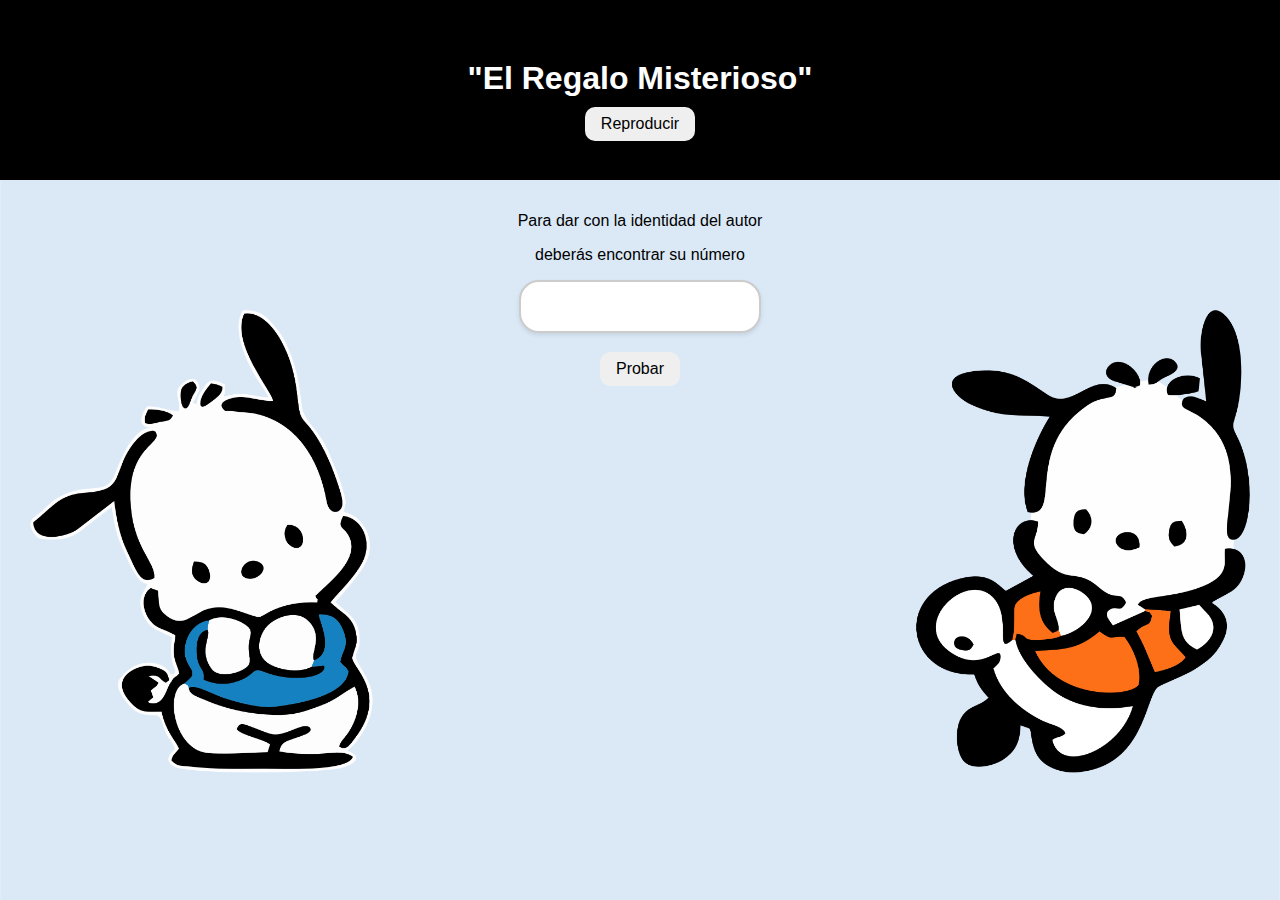
==== Pag2/pag2.html @ 6c34177d "Cambios" ====
<!DOCTYPE html>
<html lang="es">
<head>
    <meta charset="UTF-8">
    <meta name="viewport" content="width=device-width, initial-scale=1.0">
    <title>El Regalo Misterioso</title>
    <link rel="stylesheet" href="styles.css">
</head>
<body>
    <header>
        <h1>"El Regalo Misterioso"</h1>
        <button id="playButton">Reproducir</button>
        <audio id="backgroundMusic" src="Song.mp3"></audio>
    </header>
    <main>
        <section id="game">
            <p>Para dar con la identidad del autor</p>
            <p>deberás encontrar su número</p>
            <form id="guessForm">
                <input type="text" id="guessInput" maxlength="9" pattern="\d{9}" required>
                <button id="checkButton" type="submit">Probar</button>
            </form>
            <div id="hint"></div>
            <div id="successGif" style="display: none;">
                <img src="Img/Éxito.gif" alt="¡Éxito!">
            </div>
        </section>
    </main>
    <footer>
    </footer>
    <script src="script.js"></script>
</body>
</html>
---- Pag2/styles.css ----
body {
    font-family: Arial, sans-serif;
    margin: 0;
    padding: 0;
    background-color: rgb(4, 12, 19);
    background-size: cover;
    background-position: center;
    display: flex;
    flex-direction: column;
    min-height: 100vh;
}

header {
    background-color: rgb(0, 0, 0); /* Fondo semitransparente para el encabezado */
    color: #fff;
    min-height: 20vh;
    text-align: center;
    display: flex;
    flex-direction: column; /* Apila los elementos verticalmente */
    justify-content: center;
    align-items: center;
}

h1 {
    margin-bottom: 10px; /* Agrega margen inferior al texto */
}

#playButtonContainer {
    margin-top: 2px; /* Agrega margen superior al contenedor del botón */
}
@keyframes colorChange {
    0% { background-color: cyan; }
    50% { background-color: blueviolet; }
    100% { background-color: cyan; }
}

@keyframes borderGlow {
    0% {
        box-shadow: 0 0 5px cyan, 0 0 10px cyan, 0 0 20px cyan;
    }
    50% {
        box-shadow: 0 0 5px blueviolet, 0 0 10px blueviolet, 0 0 20px blueviolet;
    }
    100% {
        box-shadow: 0 0 5px cyan, 0 0 10px cyan, 0 0 20px cyan;
    }
}

button#playButton {
    padding: 0.5em 1em;
    font-size: 1em;
    cursor: pointer;
    border: none; /* Elimina el borde del botón */
    color: #000000; /* Color del texto */
    border-radius: 10px; /* Bordes redondeados */
    transition: transform 0.2s; /* Suaviza la transición de la transformación */
    animation: colorChange 5s infinite, borderGlow 5s infinite; /* Aplica ambas animaciones */
}

button#playButton:hover {
    transform: scale(1.1); /* Agranda el botón al pasar el ratón sobre él */
}

main {
    flex: 1;
    padding: 1em;
    background-color: #fff;
    background-image: url('Img/Fondo3.png'); /* Ruta a tu imagen de fondo */
    background-size: cover;
    background-position: center;
    display: flex;
    flex-direction: column;
}

#game {
    max-width: 400px;
    margin: 0 auto;
    text-align: center;
}

#guessForm {
    display: flex;
    flex-direction: column;
    align-items: center;
}

#guessInput {
    font-size: 1.2em;
    padding: 0.7em 1em;
    margin-bottom: 1em;
    width: 100%;
    max-width: 200px;
    text-align: center;
    border: 2px solid #ccc;
    border-radius: 20px;
    box-shadow: 0 2px 4px rgba(0, 0, 0, 0.1);
    transition: border-color 0.3s ease;
    background-image: url('ruta/a/tu/imagen.jpg'); /* Ruta a tu imagen de fondo */
    background-size: cover; /* Ajustamos el tamaño de la imagen */
    background-position: center; /* Centramos la imagen */
}

#guessInput:focus {
    outline: none;
    border-color: #66afe9;
}
/* Definimos la animación de colores */
@keyframes colorChange {
    0% { background-color: cyan; }
    50% { background-color: blueviolet; }
    100% { background-color: cyan; }
}

/* Aplicamos la animación al botón */
#checkButton {
    padding: 0.5em 1em;
    font-size: 1em;
    cursor: pointer;
    border: none;
    border-radius: 10px; /* Bordes redondeados */
    animation: colorChange 5s infinite; /* Animación constante */
    transition: transform 0.2s; /* Transición para el efecto de clic */
}

/* Efecto de clic */
#checkButton:active {
    transform: scale(0.95); /* Pequeño efecto de compresión al hacer clic */
}

button {
    padding: 0.5em 1em;
    font-size: 1em;
    cursor: pointer;
    transition: background-color 0.3s ease; /* Transición suave de color */
}

button:hover {
    transform: scale(1.15); /* Pequeño efecto de compresión al hacer clic */
}


#hint {
    margin-top: 1em;
    font-size: 1.1em;
    color: #333;
}

.icon {
    width: 20px;
    height: 20px;
    vertical-align: middle;
    margin-left: 5px;
}

#successVideo {
    margin-top: 1em;
}
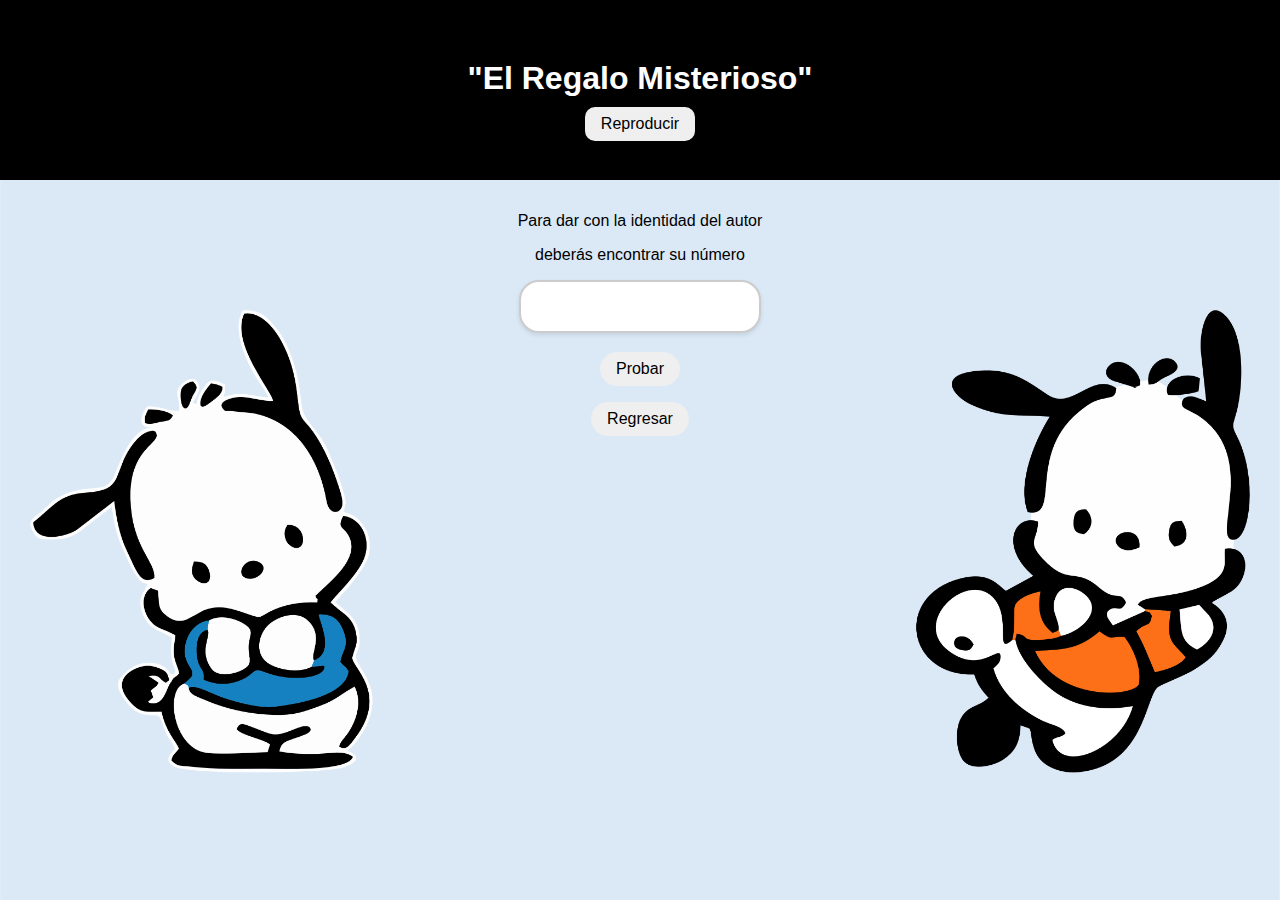
==== commit e6e35e27: "Cambios" ====
--- a/Pag2/pag2.html
+++ b/Pag2/pag2.html
@@ -19,6 +19,7 @@
             <form id="guessForm">
                 <input type="text" id="guessInput" maxlength="9" pattern="\d{9}" required>
                 <button id="checkButton" type="submit">Probar</button>
+                <a href="https://asikas909.github.io" id="backLink"><button id="backButton" type="button">Regresar</button></a>
             </form>
             <div id="hint"></div>
             <div id="successGif" style="display: none;">
--- a/Pag2/styles.css
+++ b/Pag2/styles.css
@@ -155,3 +155,37 @@
 #successVideo {
     margin-top: 1em;
 }
+/* Definimos la animación de colores */
+@keyframes colorChange {
+    0% { background-color: cyan; }
+    50% { background-color: blueviolet; }
+    100% { background-color: cyan; }
+}
+
+/* Aplicamos la animación al botón "Comprobar" */
+#checkButton {
+    padding: 0.5em 1em;
+    font-size: 1em;
+    cursor: pointer;
+    border: none;
+    border-radius: 20px;
+    animation: colorChange 5s infinite;
+    transition: transform 0.2s;
+}
+
+/* Aplicamos la misma animación al botón "REGRESAR" */
+#backButton {
+    padding: 0.5em 1em;
+    font-size: 1em;
+    cursor: pointer;
+    border: none;
+    border-radius: 20px;
+    animation: colorChange 5s infinite;
+    transition: transform 0.2s;
+    margin-top: 1em; /* Añadimos margen para separar los botones */
+}
+
+/* Efecto de clic */
+#checkButton:active, #backButton:active {
+    transform: scale(0.95);
+}
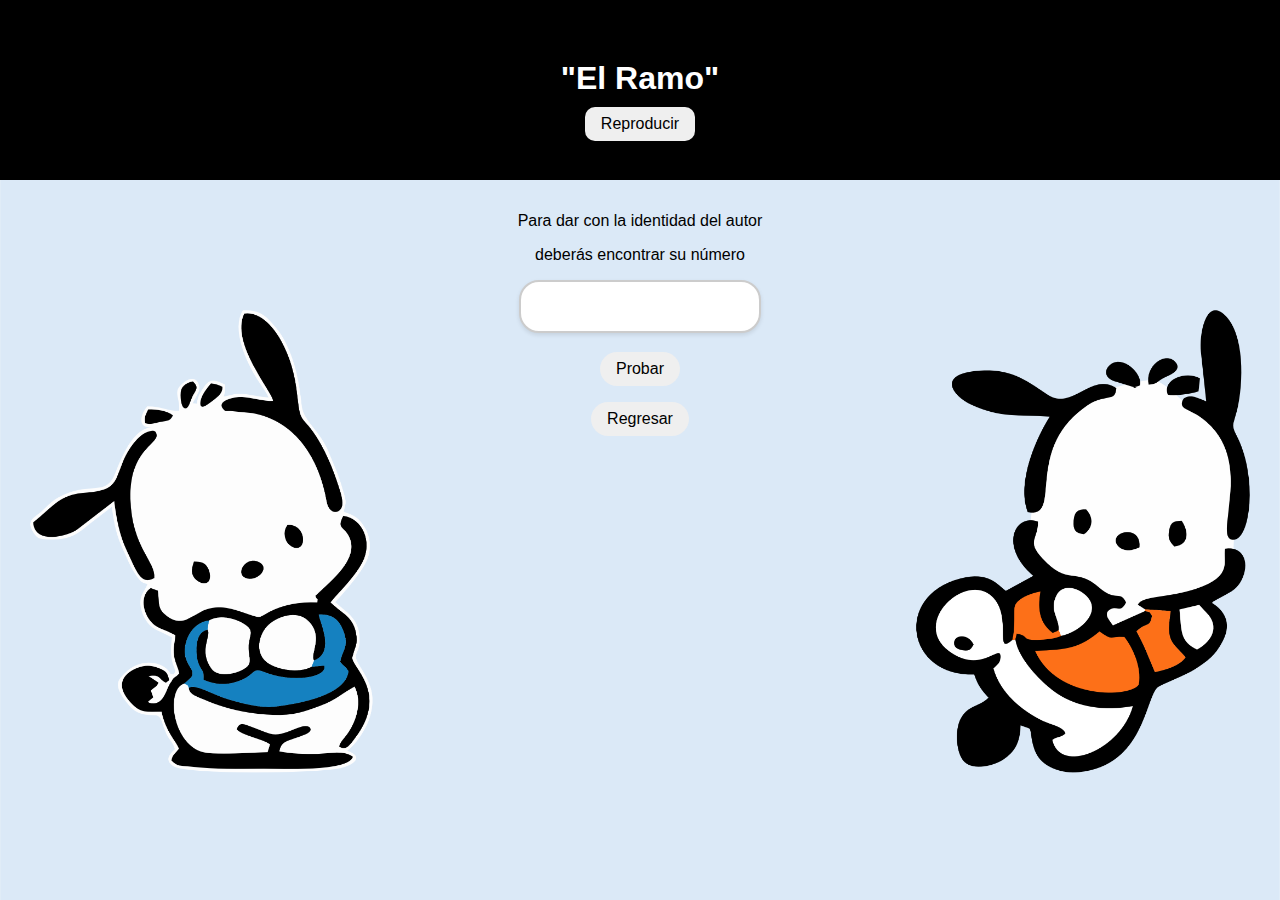
==== commit 9bb31aa7: "Update pag2.html" ====
--- a/Pag2/pag2.html
+++ b/Pag2/pag2.html
@@ -3,12 +3,12 @@
 <head>
     <meta charset="UTF-8">
     <meta name="viewport" content="width=device-width, initial-scale=1.0">
-    <title>El Regalo Misterioso</title>
+    <title>El Ramo</title>
     <link rel="stylesheet" href="styles.css">
 </head>
 <body>
     <header>
-        <h1>"El Regalo Misterioso"</h1>
+        <h1>"El Ramo"</h1>
         <button id="playButton">Reproducir</button>
         <audio id="backgroundMusic" src="Song.mp3"></audio>
     </header>
